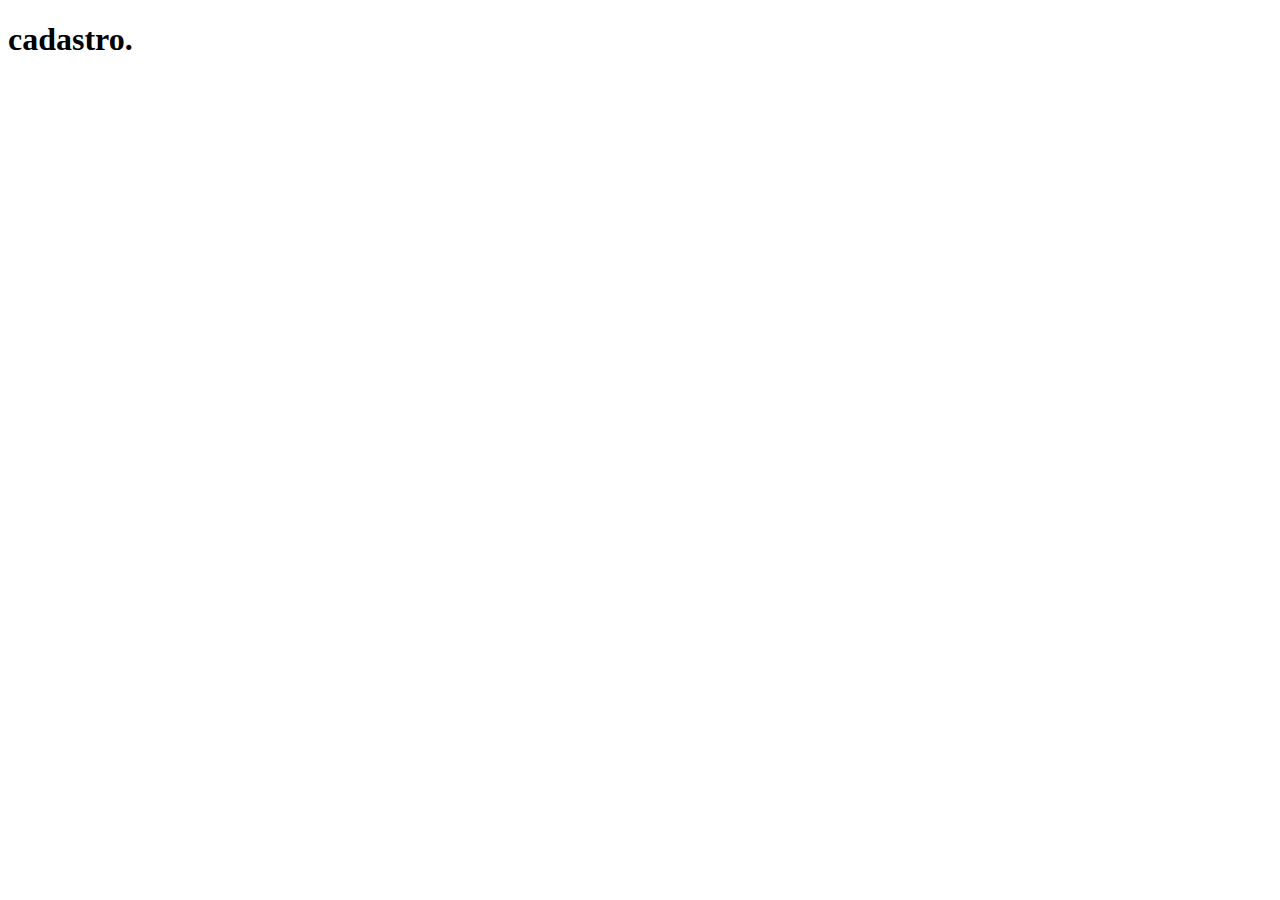
==== formulario.html @ 3d3af8a1 "feito o menu" ====
<!DOCTYPE html>
<html lang="en">
<head>
    <meta charset="UTF-8">
    <meta http-equiv="X-UA-Compatible" content="IE=edge">
    <meta name="viewport" content="width=device-width, initial-scale=1.0">
    <title>cadastro para contato</title>
</head>
<body>
    <h1>cadastro.</h1>
</body>
</html>
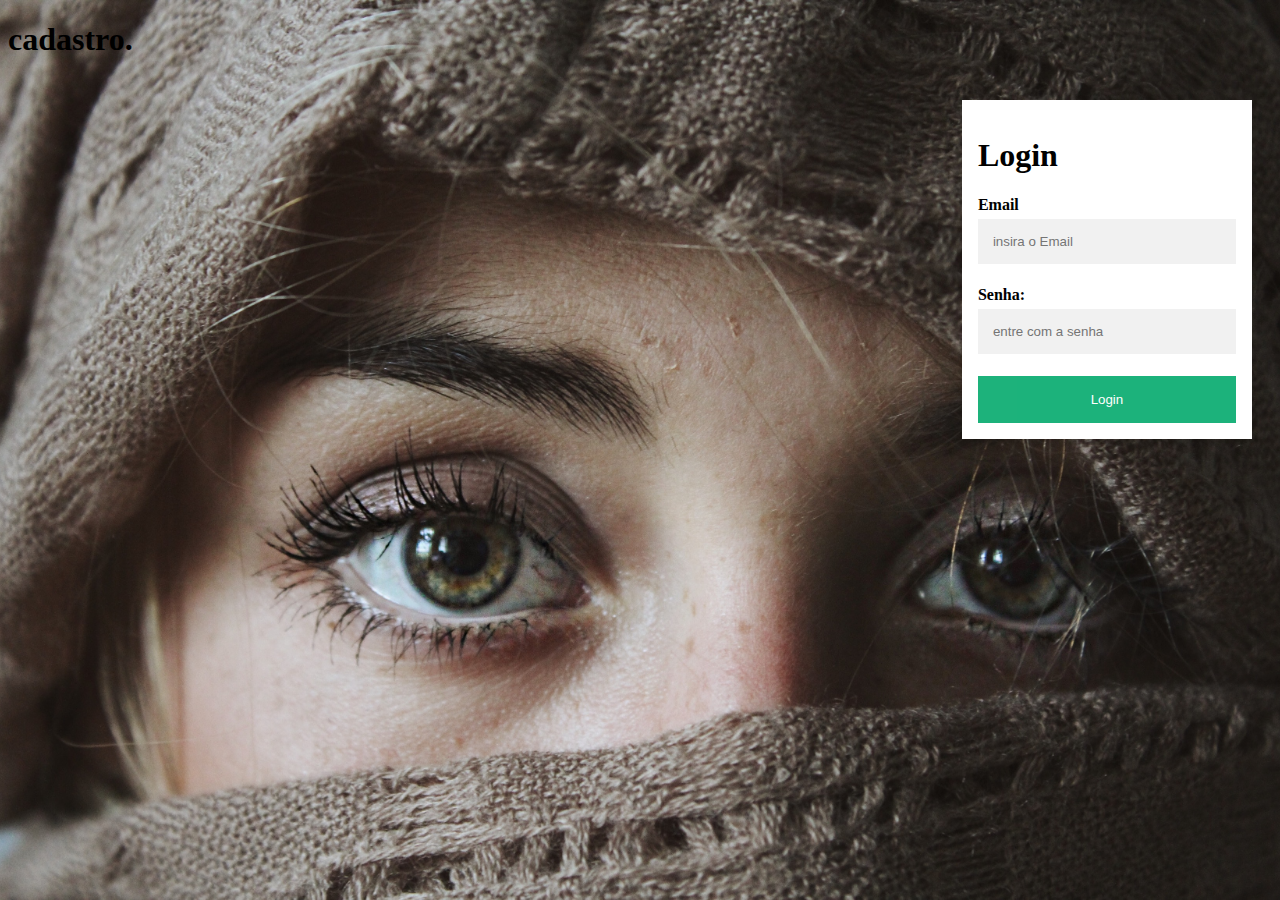
==== commit 8a91c9c6: "atualizdo trabalho com foto" ====
--- a/formulario.html
+++ b/formulario.html
@@ -5,8 +5,81 @@
     <meta http-equiv="X-UA-Compatible" content="IE=edge">
     <meta name="viewport" content="width=device-width, initial-scale=1.0">
     <title>cadastro para contato</title>
+    <style>
+        html {
+            height: 100%;
+            
+
+        }
+        * {
+            box-sizing: border-box;
+        }
+        body {
+            background-image: url('imagens/galeria/pexels-noelle-otto-906052.jpg');
+            min-height: 380px;
+
+            /*centralizar adquadamente*/
+            background-position: center;
+            background-repeat: no-repeat;
+            background-size: cover;
+            position: relative;
+
+        }
+
+        /*estilo do formulario*/
+        .container {
+            position: absolute;
+            right: 0;
+            margin: 20px;
+            max-width: 300px;
+            padding: 16px;
+            background-color: white;
+        }
+        /*full width input fields */
+        input[type=text], input[type=password] {
+            width: 100%;
+            padding: 15px;
+            margin: 5px 0 22px 0;
+            border: none;
+            background-color: #f1f1f1;
+        }
+         input[type=text]:focus, input[type=password]:focus {
+            background-color: #ddd;
+            outline: none;
+         }
+
+        /*estilizando botao*/
+        .btn {
+            background-color: #04aa6d;
+            color: white;
+            padding: 16px 20px;
+            border: none;
+            cursor: pointer;
+            width: 100%;
+            opacity: 0.9;
+        }
+        .btn:hover {
+            opacity: 1;
+        }
+       
+
+    </style>
 </head>
 <body>
     <h1>cadastro.</h1>
+    <main class="bg-img">
+        <form action="action_page.php" class="container">
+
+            <h1>Login</h1>
+
+            <label for="idemail"><b>Email</b></label>
+            <input type="text" placeholder="insira o Email" name="email" required><br>
+
+            <label for="idsenha"><b>Senha:</b></label>
+            <input type="password" placeholder="entre com a senha" name="senha" id="idsenha"><br>
+
+            <button type="submit" class="btn">Login</button><br>
+        </form>
+    </main>
 </body>
 </html>